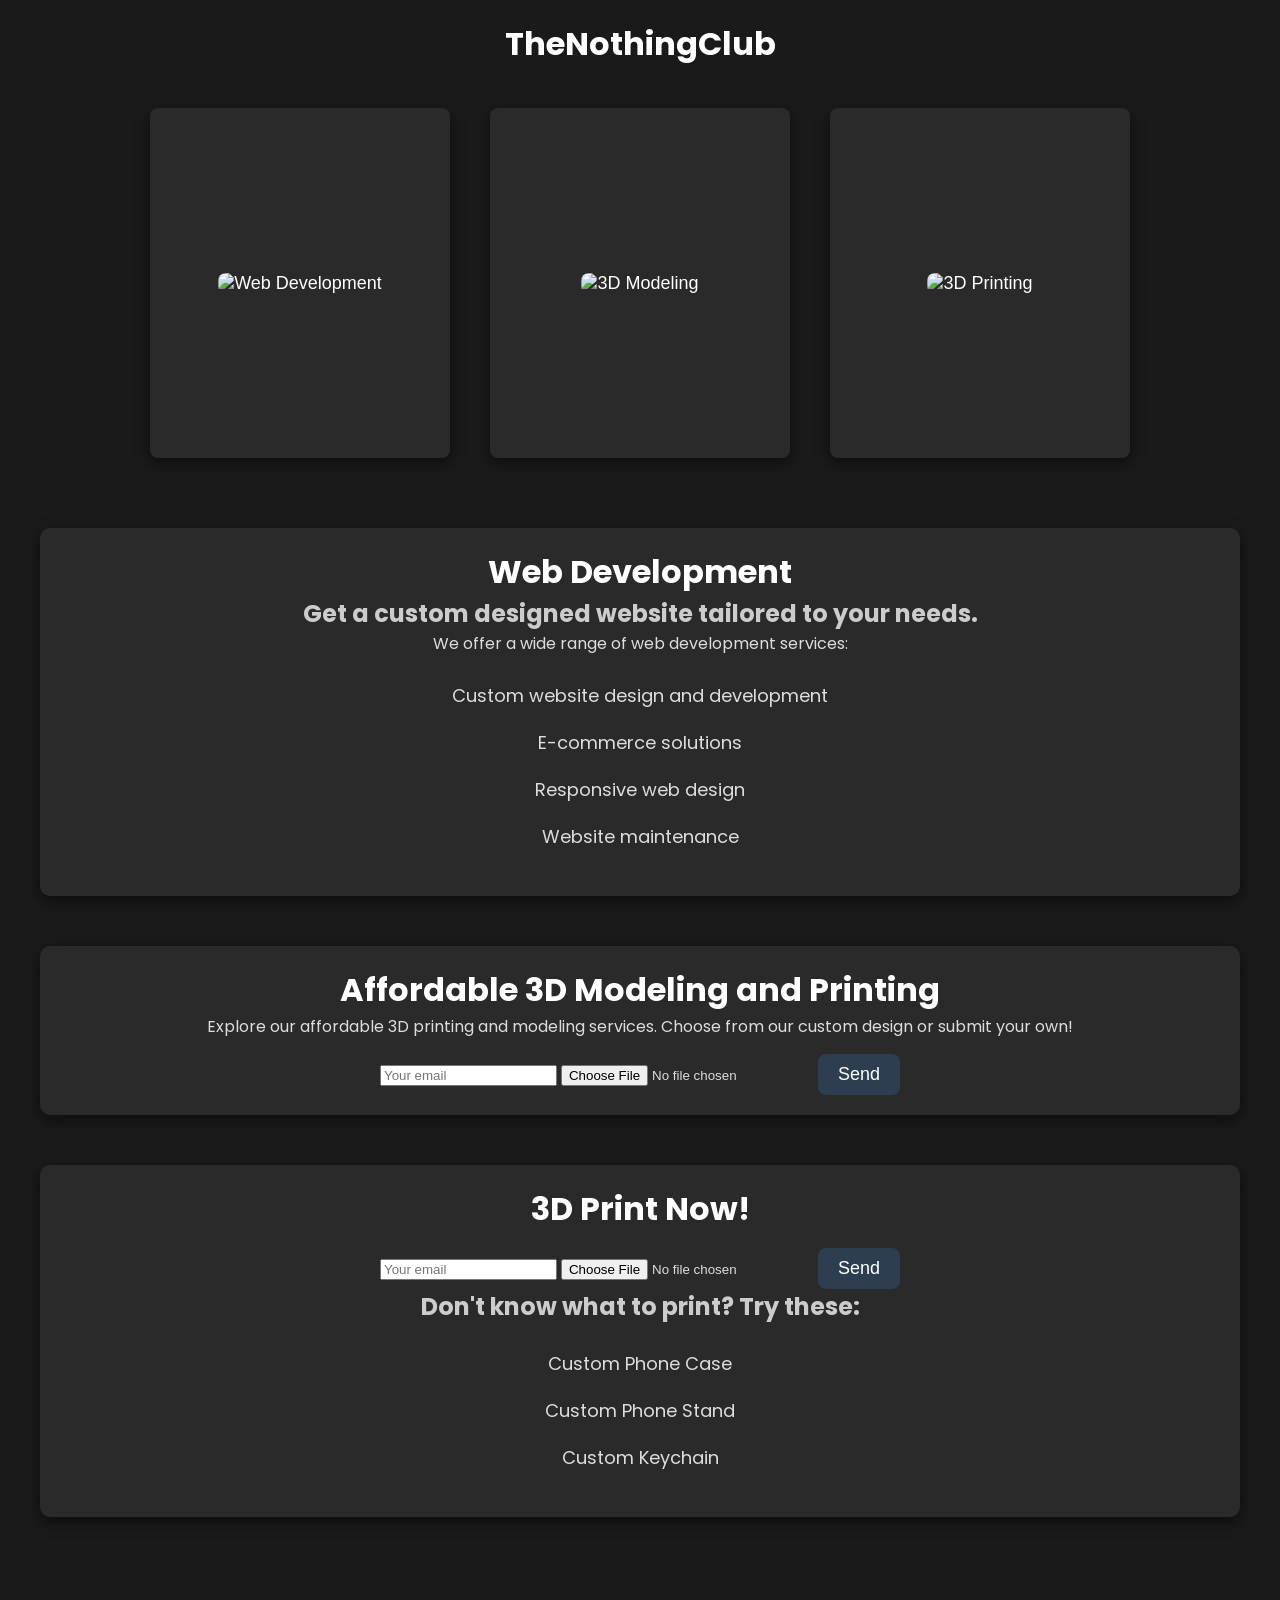
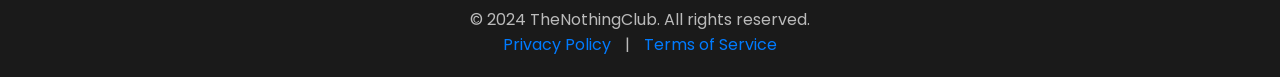
==== index.html @ 8904401b "Add files via upload" ====
<!DOCTYPE html>
<html lang="en">
<head>
    <meta charset="UTF-8">
    <meta name="viewport" content="width=device-width, initial-scale=1.0">
    <title>TheNothingClub</title>
    
    <link rel="stylesheet" href="https://fonts.googleapis.com/css2?family=Poppins:wght@300;400;600&display=swap">
    <link rel="shortcut icon" href="/images/favicon.ico" type="image/x-icon">

    <!-- Custom Style -->
    <style>
        body {
            font-family: 'Poppins', sans-serif;
            background-color: #1a1a1a;
            margin: 0;
            padding: 0;
            color: #ddd;
            scroll-behavior: smooth;
            display: flex;
            justify-content: center;
            align-items: center;
            min-height: 100vh;
            flex-direction: column;
        }

        h1, h2, p {
            margin: 0;
            padding: 0;
        }

        .container {
            width: 100%;
            max-width: 1200px;
            margin: 0 auto;
            text-align: center;
            padding: 20px;
        }

        nav {
            display: flex;
            justify-content: center;
            margin-top: 20px;
        }

        /* Style for buttons and image containers */
        .options {
            display: inline-block;
            margin: 20px;
            padding: 20px;
            border-radius: 8px;
            transition: all 0.3s ease-in-out;
            box-shadow: 0 5px 15px rgba(0,0,0,0.5);
            background-color: #2a2a2a;
            width: 300px;
            height: 350px;
            text-align: center;
            vertical-align: top;
            cursor: pointer;
        }

        .options img {
            width: auto;
            height: 200px;
            border-radius: 8px;
            max-width: 100%;
            object-fit: cover;
        }

        .options:hover {
            box-shadow: 0 10px 20px rgba(0,0,0,0.8);
            transform: scale(1.05);
        }

        button a {
            text-decoration: none;
            color: #fff;
        }

        button {
            background-color: #2c3e50;
            color: white;
            border: none;
            padding: 10px 20px;
            border-radius: 8px;
            cursor: pointer;
            font-size: 18px;
            margin-top: 15px;
            transition: background-color 0.3s ease;
        }

        button:hover {
            background-color: #1a2736;
        }

        /* Section Styles */
        .content-section {
            background-color: #2a2a2a;
            padding: 20px;
            border-radius: 10px;
            box-shadow: 0 5px 15px rgba(0,0,0,0.5);
            margin-top: 50px;
            text-align: center;
        }

        ul {
            list-style-type: none;
            padding: 0;
        }

        ul li {
            padding: 10px;
            font-size: 18px;
        }

        footer {
            background-color: #1a1a1a;
            color: #bbb;
            padding: 20px;
            text-align: center;
            margin-top: 50px;
        }

        footer a {
            color: #007bff;
            text-decoration: none;
            margin: 0 10px;
        }

        footer a:hover {
            text-decoration: underline;
        }
    </style>

    <script>
        // Scroll smoothly to section when a button is clicked
        function scrollToSection(sectionId) {
            document.getElementById(sectionId).scrollIntoView({ behavior: 'smooth' });
        }
    </script>

</head>
<body>
    <div class="container">
        <h1 style="color: #fff;">TheNothingClub</h1>
        <nav>
            <!-- Image buttons -->
            <button class="options" onclick="scrollToSection('section1')"><img src="/images/Web_Develoment-removebg-preview.png" alt="Web Development"></button>
            <button class="options" onclick="scrollToSection('section2')"><img src="/images/image_2024-10-21_144709517-removebg-preview.png" alt="3D Modeling"></button>
            <button class="options" onclick="scrollToSection('section3')"><img src="/images/Screenshot_2024-08-11_201135-removebg-preview.png" alt="3D Printing"></button>
        </nav>

        <!-- Section 1: Web Development -->
        <div id="section1" class="content-section">
            <h1 style="color: #fff;">Web Development</h1>
            <h2 style="color: #ccc;">Get a custom designed website tailored to your needs.</h2>
            <p>We offer a wide range of web development services:</p>
            <ul>
                <li>Custom website design and development</li>
                <li>E-commerce solutions</li>
                <li>Responsive web design</li>
                <li>Website maintenance</li>
            </ul>
        </div>

        <!-- Section 2: 3D Modeling & Printing -->
        <div id="section2" class="content-section">
            <h1 style="color: #fff;">Affordable 3D Modeling and Printing</h1>
            <p style="color: #ddd;">Explore our affordable 3D printing and modeling services. Choose from our custom design or submit your own!</p>
            <form method="POST" action="https://formsubmit.co/thenothingclub1@gmail.com" enctype="multipart/form-data" onsubmit="return checkFileSize()">
                <input type="email" name="email" placeholder="Your email" required>
                <input class="custom-file-input" type="file" id="fileInput" name="attachment" accept=".stl, .amf, .obj, .zip" required>
                <input type="hidden" name="_captcha" value="false">
                <button type="submit">Send</button>
            </form>
        </div>

        <!-- Section 3: 3D Print Now -->
        <div id="section3" class="content-section">
            <h1 style="color: #fff;">3D Print Now!</h1>
            <form method="POST" action="https://formsubmit.co/thenothingclub1@gmail.com" enctype="multipart/form-data" onsubmit="return checkFileSize()">
                <input type="email" name="email" placeholder="Your email" required>
                <input class="custom-file-input" type="file" id="fileInput" name="attachment" accept=".stl, .amf, .obj, .zip" required>
                <input type="hidden" name="_captcha" value="false">
                <button type="submit">Send</button>
            </form>
            <h2 style="color: #ccc;">Don't know what to print? Try these:</h2>
            <ul>
                <li>Custom Phone Case</li>
                <li>Custom Phone Stand</li>
                <li>Custom Keychain</li>
            </ul>
        </div>
    </div>

    <footer>
        <p>&copy; 2024 TheNothingClub. All rights reserved.</p>
        <p><a href="privacypolicy.html">Privacy Policy</a> | <a href="ToS.html">Terms of Service</a></p>
    </footer>
</body>
</html>
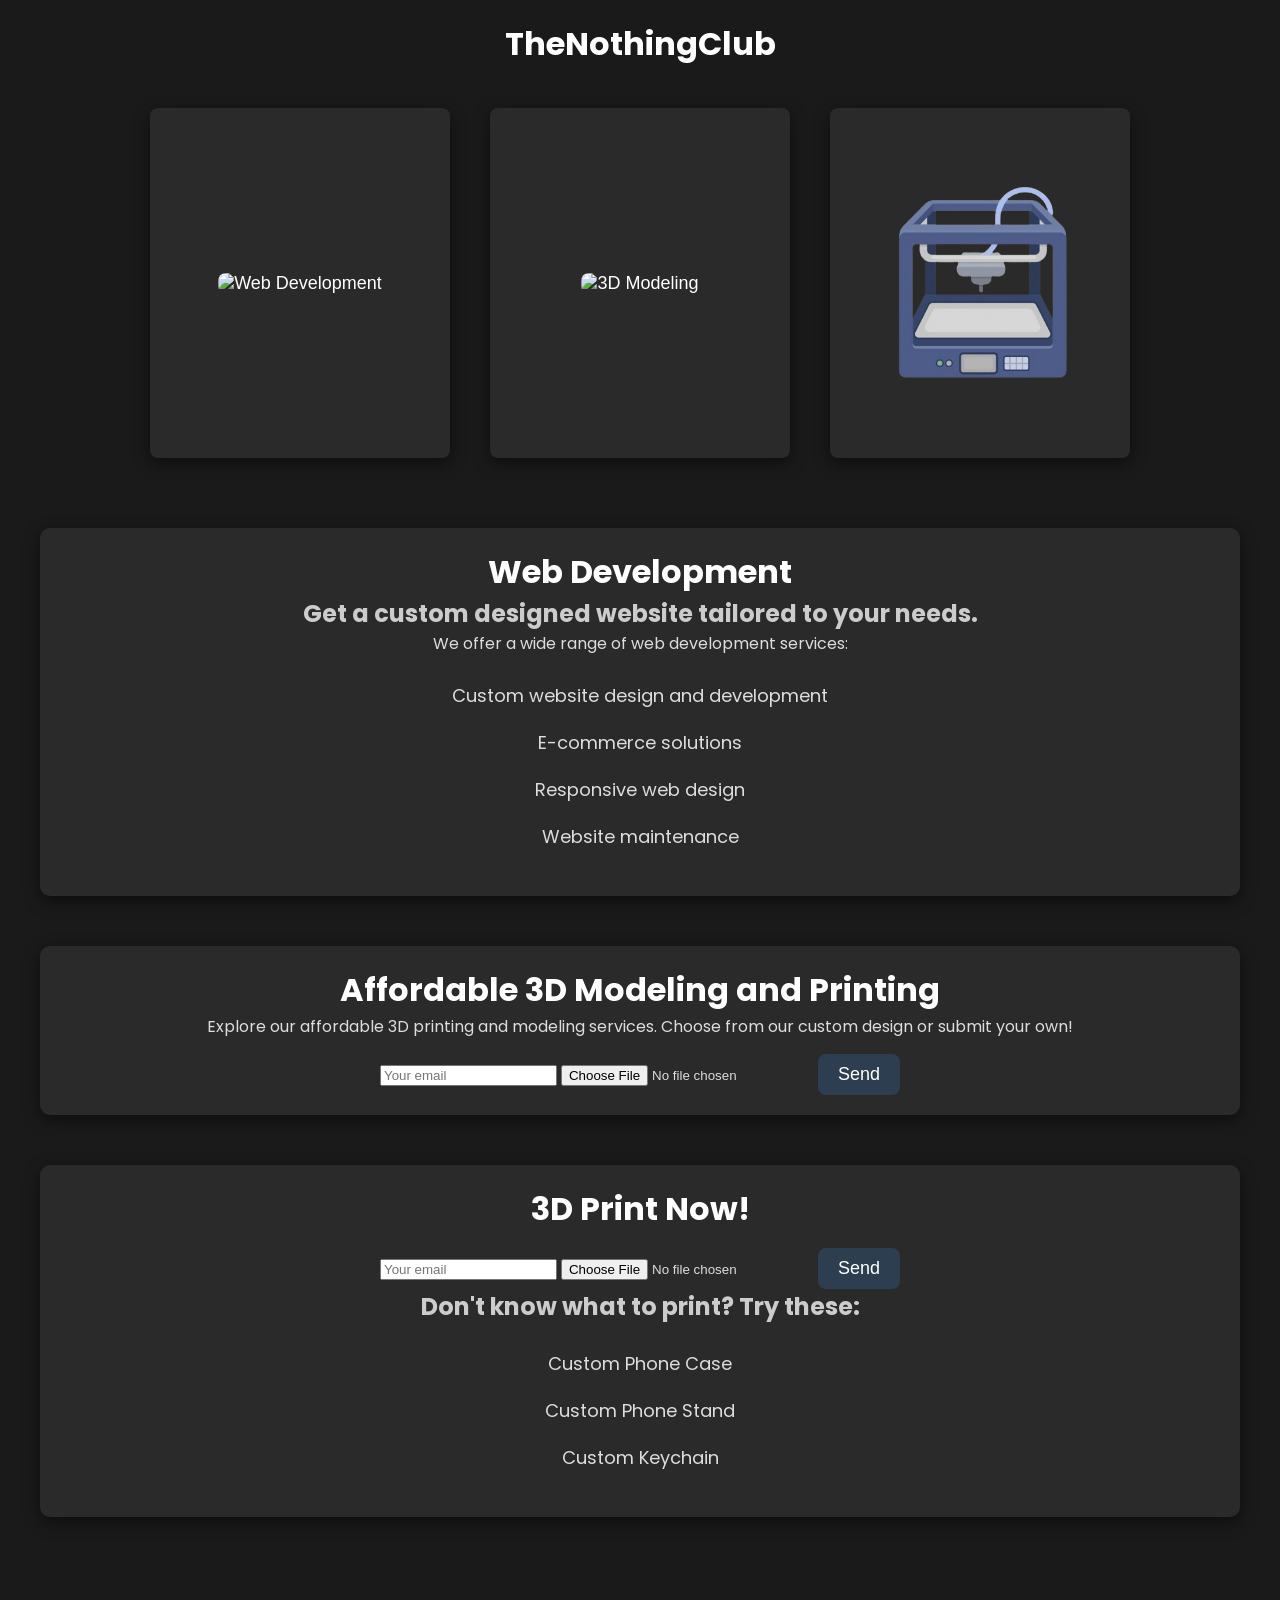
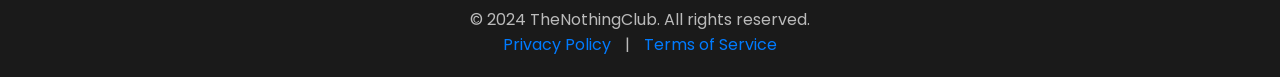
==== commit 394a3d2c: "Update index.html" ====
--- a/index.html
+++ b/index.html
@@ -147,7 +147,7 @@
             <!-- Image buttons -->
             <button class="options" onclick="scrollToSection('section1')"><img src="/images/Web_Develoment-removebg-preview.png" alt="Web Development"></button>
             <button class="options" onclick="scrollToSection('section2')"><img src="/images/image_2024-10-21_144709517-removebg-preview.png" alt="3D Modeling"></button>
-            <button class="options" onclick="scrollToSection('section3')"><img src="/images/Screenshot_2024-08-11_201135-removebg-preview.png" alt="3D Printing"></button>
+            <button class="options" onclick="scrollToSection('section3')"><img src="Screenshot_2024-08-11_201135-removebg-preview.png" alt="3D Printing"></button>
         </nav>
 
         <!-- Section 1: Web Development -->
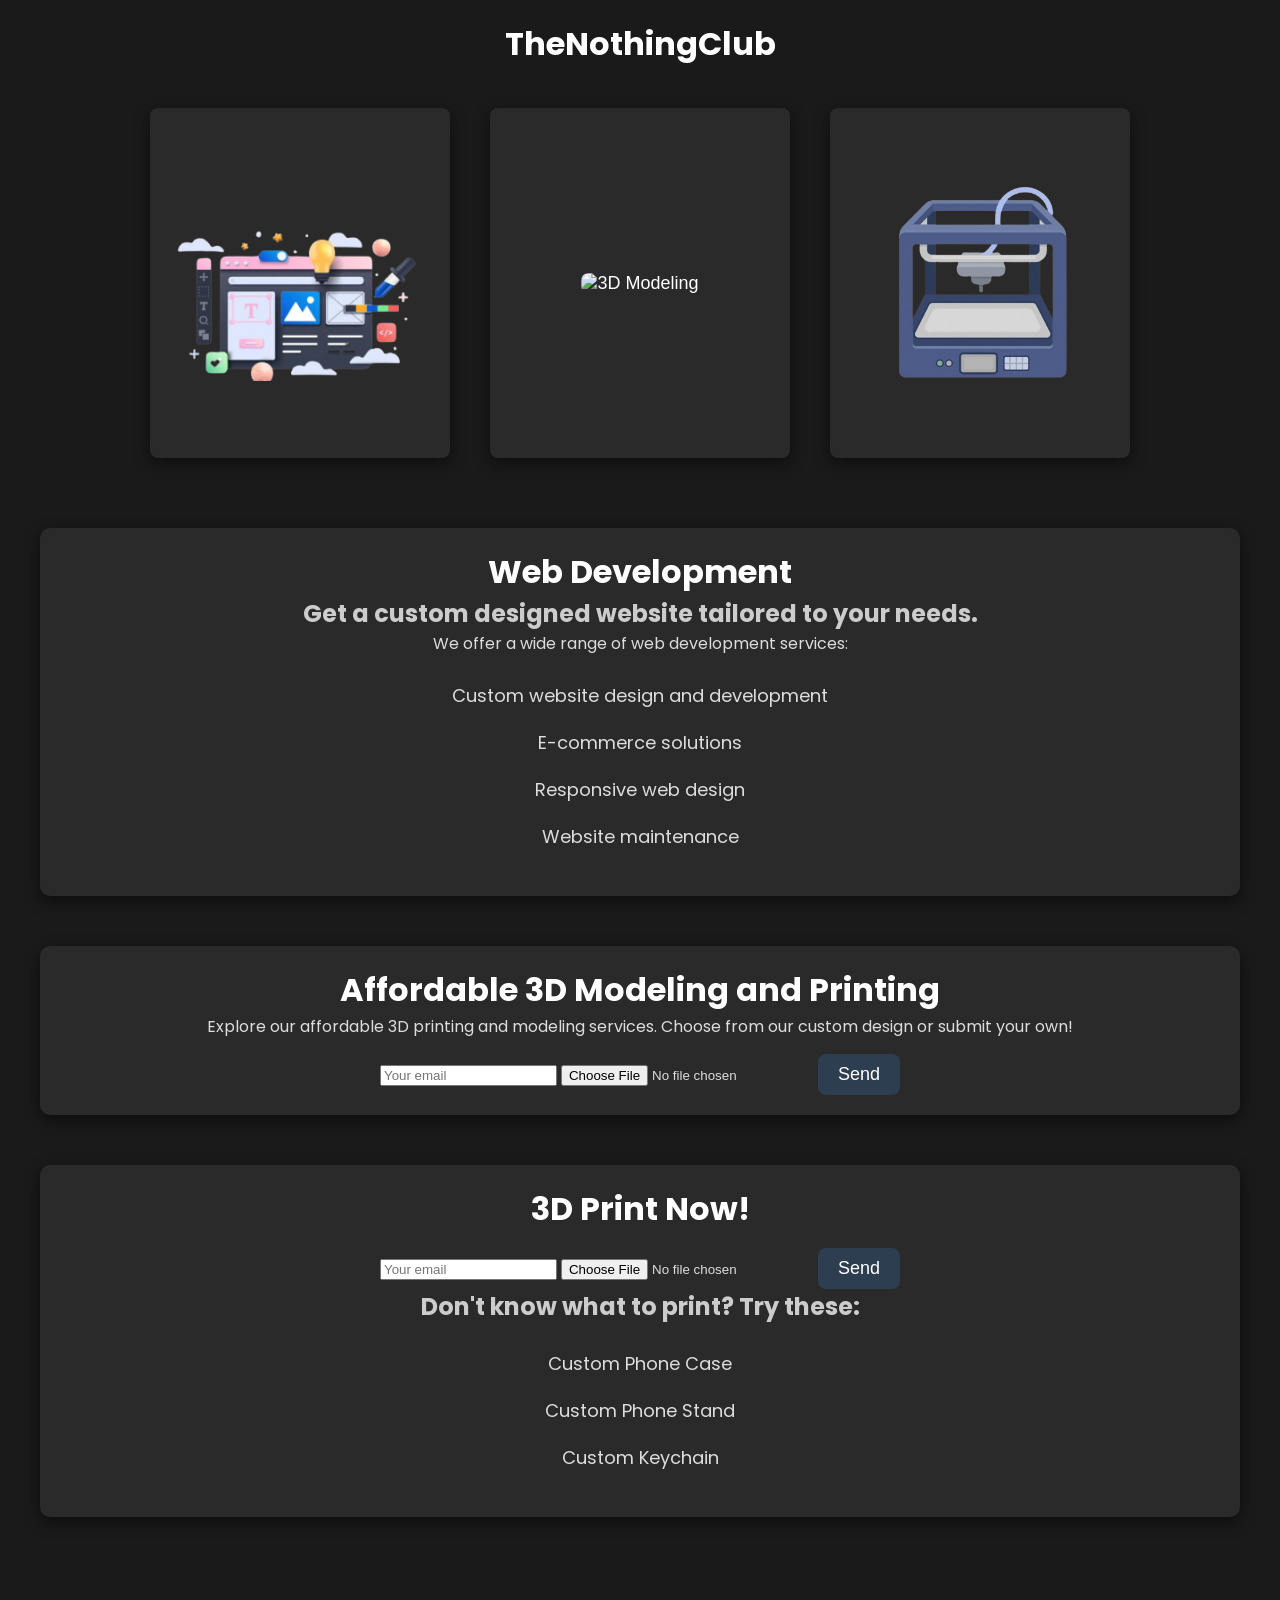
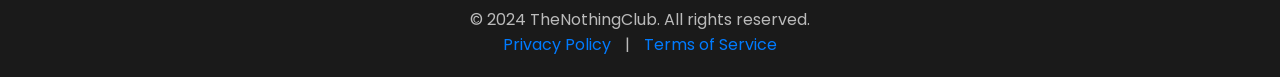
==== commit c323d5aa: "Update index.html" ====
--- a/index.html
+++ b/index.html
@@ -145,7 +145,7 @@
         <h1 style="color: #fff;">TheNothingClub</h1>
         <nav>
             <!-- Image buttons -->
-            <button class="options" onclick="scrollToSection('section1')"><img src="/images/Web_Develoment-removebg-preview.png" alt="Web Development"></button>
+            <button class="options" onclick="scrollToSection('section1')"><img src="Web_Develoment-removebg-preview.png" alt="Web Development"></button>
             <button class="options" onclick="scrollToSection('section2')"><img src="/images/image_2024-10-21_144709517-removebg-preview.png" alt="3D Modeling"></button>
             <button class="options" onclick="scrollToSection('section3')"><img src="Screenshot_2024-08-11_201135-removebg-preview.png" alt="3D Printing"></button>
         </nav>
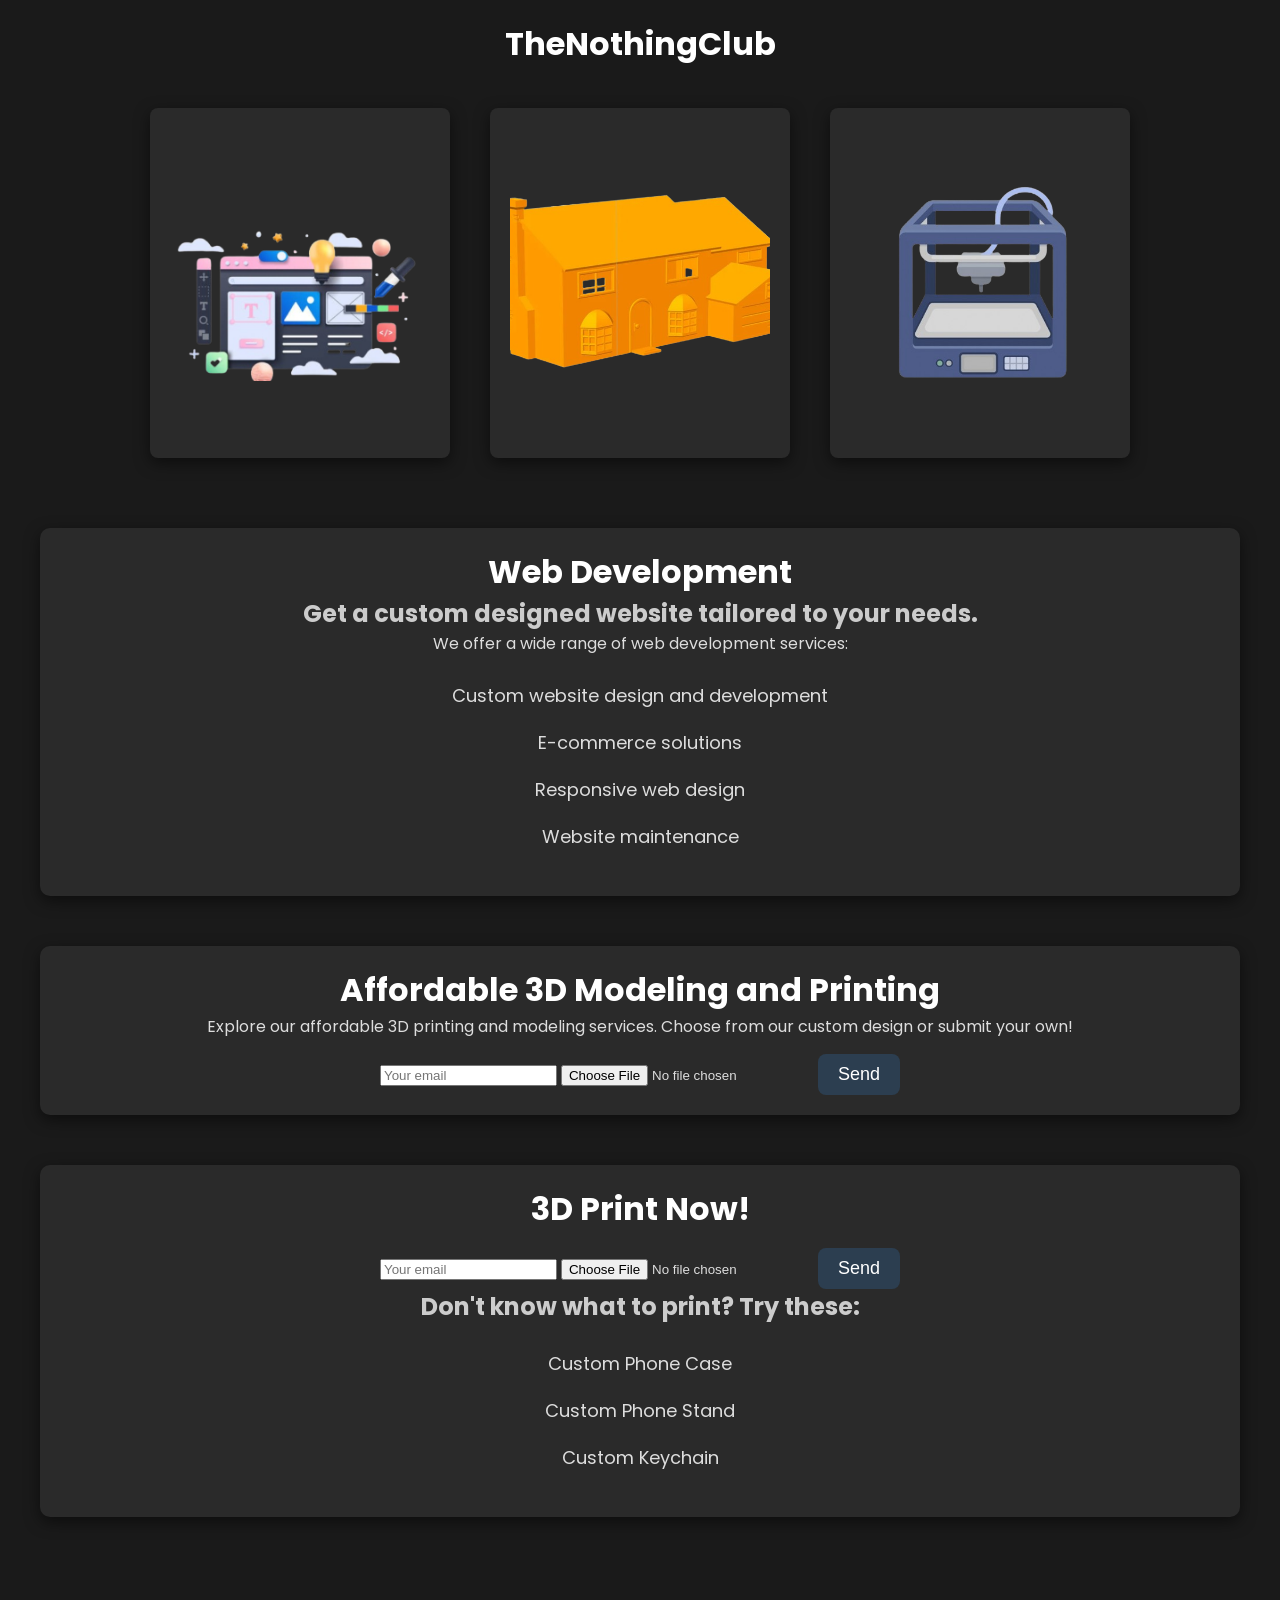
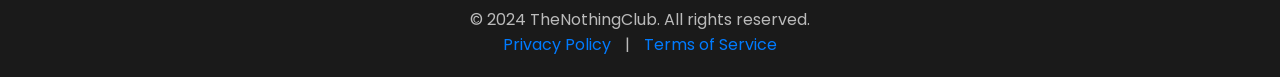
==== commit 1994b24f: "Update index.html" ====
--- a/index.html
+++ b/index.html
@@ -146,7 +146,7 @@
         <nav>
             <!-- Image buttons -->
             <button class="options" onclick="scrollToSection('section1')"><img src="Web_Develoment-removebg-preview.png" alt="Web Development"></button>
-            <button class="options" onclick="scrollToSection('section2')"><img src="/images/image_2024-10-21_144709517-removebg-preview.png" alt="3D Modeling"></button>
+            <button class="options" onclick="scrollToSection('section2')"><img src="image_2024-10-21_144709517-removebg-preview.png" alt="3D Modeling"></button>
             <button class="options" onclick="scrollToSection('section3')"><img src="Screenshot_2024-08-11_201135-removebg-preview.png" alt="3D Printing"></button>
         </nav>
 
